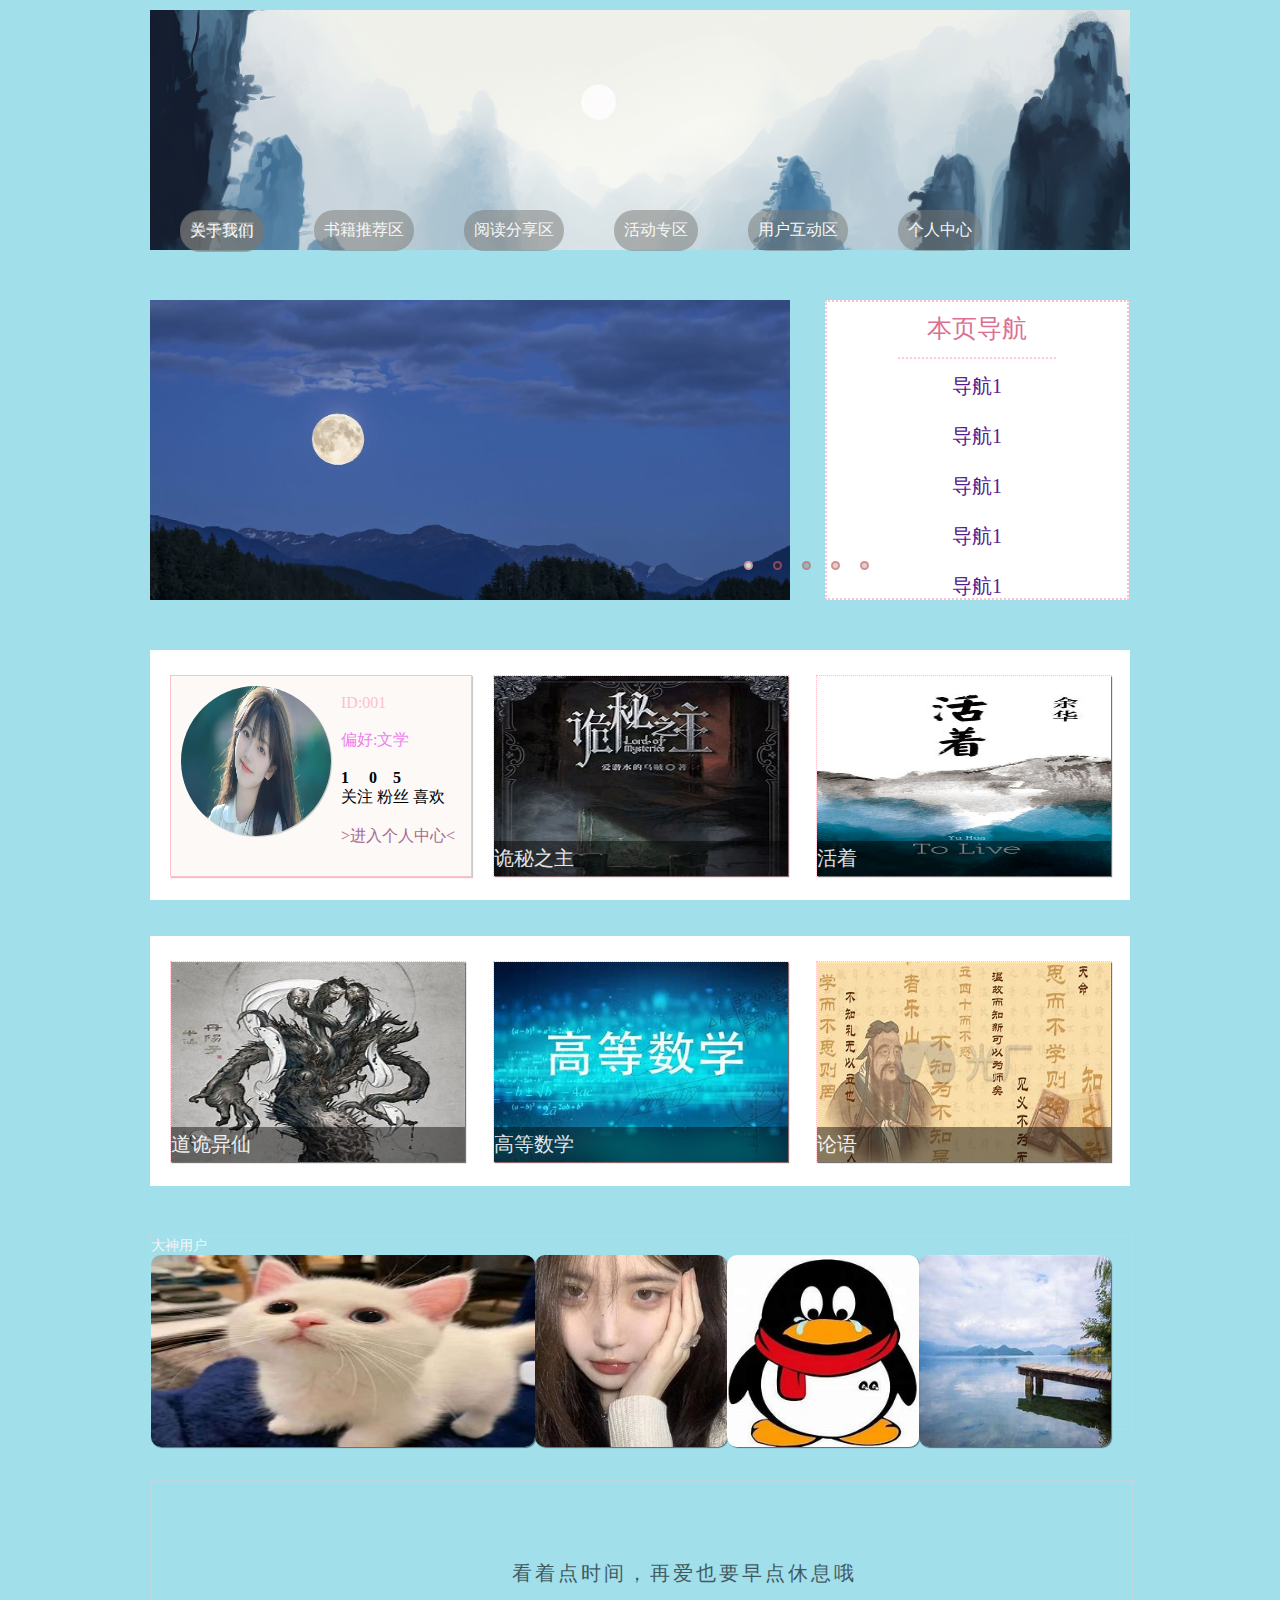
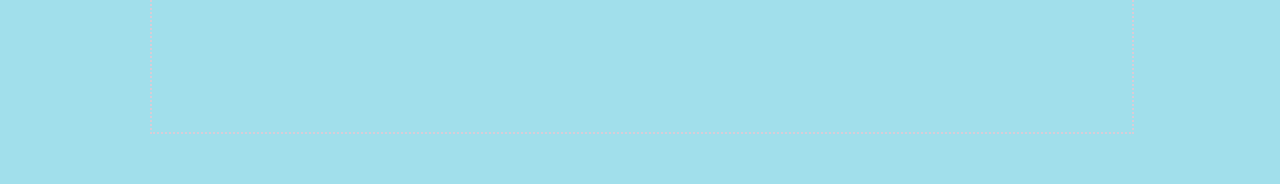
==== web/index.html @ 685b738a "12.10初步" ====
<!DOCTYPE html>
<html>
	<head>
		<meta charset="utf-8">
		<title>墨香幽谷</title>
		<link rel="stylesheet" href="css/1轮播图.css">
		<link rel="stylesheet" href="css/1index.css">
    	<script src="js/jQuery.min.js"></script>
		<link rel="stylesheet" href="css/1其他样式.css">
		<link rel="stylesheet" href="css/1xiabian.css">
	</head>
	<body>
		<div class="box">
			<div class="banner">
			</div> 
			<ul class="ul0">
			  <a href="2登录页面.html"><li class="bannerli">登录页面</li></a>
			  <a href="6书籍推荐区.html"><li class="bannerli">书籍推荐区</li></a>
			  <a href="8阅读分享区.html"><li class="bannerli">阅读分享区</li></a>
			  <a href="5活动专区.html"><li class="bannerli">活动专区</li></a>
			  <a href="5用户互动区.html"><li class="bannerli">用户互动区</li></a>
			  <a href="3个人中心.html"><li class="bannerli">个人中心</li></a>
			  <a href="4关于我们.html"><li class="bannerli">关于我们</li></a>
			</ul>
			<div class="wrap">
				<ul class="list">
					<li class="item active"></li>
					<li class="item"></li>
					<li class="item"></li>
					<li class="item"></li>
					<li class="item"></li>
					<button class="btn" id="goPre"></button>
					<button class="btn" id="goNext"></button>
				</ul>
				<ul class="pointList">
					<li class="point active" data-index='0'></li>
					<li class="point" data-index='1'></li>
					<li class="point" data-index='2'></li>
					<li class="point" data-index='3'></li>
					<li class="point" data-index='4'></li>
				</ul>
			</div>
			<script src="js/1轮播图.js"></script>
			<div class="head">
				<p class="word" style="font-size: 25px;">
					本页导航
				</p>
				<span style="color: pink;">........................................</span>
				<br>
				<ul>
					<li>
						<p class="word"><a href="">导航1</a> </p>
					</li>
					<li>
						<p class="word"><a href="">导航1</a> </p>
					</li>
					<li>
						<p class="word"><a href="">导航1</a> </p>
					</li>
					<li>
						<p class="word"><a href="">导航1</a> </p>
					</li>
					<li>
						<p class="word"><a href="">导航1</a> </p>
					</li>
	
				</ul>
	
			</div>
	
	
	
			<div class="box0">
				<div class="box1">
					<div class="box11">
	
						<img src="img/【哲风壁纸】清纯女大-美女.png" alt="" id="rabbit">
						<br>
	
						<div class="word2">
							<font style="color:pink;"> ID:001</font>
	
							<br><br>
							<font style="color:violet;">偏好:文学</font>
							<br><br>
							<strong>1&nbsp;&nbsp;&nbsp;&nbsp;&nbsp;0&nbsp;&nbsp;&nbsp;&nbsp;5 </strong>
							<br>
							关注 粉丝 喜欢
							<br> <br>
							<a href="个人中心.html">>进入个人中心< </a>
	
						</div>

	
					</div>
					<div class="box12" id="box12">
						<a href="">
							<img src="img/5.jpg" alt="">
							<p class="p1" id="pp1">诡秘之主 </p>
							<div class="word">
								<p class="p2" id="p1">蒸汽与机械的浪潮中，谁能触及非凡。历史和黑暗的迷雾里，又是谁在耳语。我从诡秘中醒来，睁眼看见这个世界：
									枪械，大炮，巨舰，飞空艇，差分机；魔药，占卜，诅咒，倒吊人，封印物……光明依旧照耀，神秘从未远离，这是一段“愚者”的传说。 [3]
									黑铁纪元，七位正统神灵与四大国统治着北大陆。蒸汽与机械的浪潮中，工业化社会迅速发展成形，而在看似平静繁荣的表面下，则是一个神秘扭曲，乃至疯狂的非凡世界。</p>
							</div>
						</a>
					</div>
					<div class="box13" id="box13">
						<a href="">
							<img src="img/6.jpg" alt="">
							<p class="p1" id="pp2"> 活着 </p>
							<div class="word">
								<p class="p2" id="p2">《活着》讲述一个人一生的故事，这是一个历尽世间沧桑和磨难老人的人生感言，是一幕演绎人生苦难经历的戏剧。
									小说的叙述者“我”在年轻时获得了一个游手好闲的职业——去乡间收集民间歌谣。
									在夏天刚刚来到的季节，遇到那位名叫福贵的老人，听他讲述了自己坎坷的人生经历</p>
							</div>
						</a>
					</div>
				</div>


				<br><br>
				<div class="box2">
					<div class="box21">
						<a href="">
							<img src="img/7.jpg" alt="">
							<p class="p1">道诡异仙 </p>
							<div class="word">
								<p class="p2">诡异的天道，异常的仙佛，是真？是假？ 陷入迷惘的李火旺无法分辨。
									可让他无法分辨的不仅仅只是这些。还有他自己，他病了，病的很重。</p>
							</div>
						</a>
					</div>
					<div class="box22">
						<a href="">
							<img src="img/8.jpg" alt="">
							<p class="p1">高等数学 </p>
							<div class="word">
								<p class="p2">
									高等数学是指相对于初等数学和中等数学而言，数学的对象及方法较为繁杂的一部分，中学的代数、几何以及简单的集合论初步、逻辑初步称为中等数学，
									将其作为中小学阶段的初等数学与大学阶段的高等数学的过渡。
									通常认为，高等数学是由微积分学，较深入的代数学、几何学以及它们之间的交叉内容所形成的一门基础学科。
									主要内容包括：数列、极限、微积分、空间解析几何与线性代数、级数、常微分方程。工科、理科、财经类研究生考试的基础科目。</p>
							</div>
						</a>
					</div>
					<div class="box23">
						<a href="">
							<img src="img/9.jpg" alt="">
							<p class="p1">论语</p>
							<div class="word">
								<p class="p2">《论语》是一部以记言为主的语录体散文集，主要以语录和对话文体的形式记录了孔子及其弟子的言行，
									集中体现了孔子的政治、审美、道德伦理和功利等价值思想。
									《论语》内容涉及政治、教育、文学、哲学以及立身处世的道理等多方面。现存《论语》20篇，492章，
									其中记录孔子与弟子及时人谈论之语约444章，记孔门弟子相互谈论之语48章。</p>
							</div>
						</a>
					</div>
				</div>
	
			</div>
	
			<script>
	
				$(".p1").mouseenter(function () {
					$(this).next("div").children('p').fadeIn(1000)
				})
				$(".p1").mouseleave(function () {
					$(this).next("div").children('p').fadeOut(1000)
				})
	
			</script>
	
	
			<div class="box3">
				<p class="vvvip">大神用户</p>
				<ul>
					<li class="lilb current"><a href=""><img src="img/10.jpg" alt="" class="big">
							<img src="img/10.jpg" alt="" class="small"></a></li>
	
					<li class="lilb"><a href=""><img src="img/11.jpg" alt="" class="big">
							<img src="img/11.jpg" alt="" class="small"></a></li>
	
					<li class="lilb"><a href=""><img src="img/12.jpg" alt="" class="big">
							<img src="img/12.jpg" alt="" class="small"></a></li>
	
					<li class="lilb"><a href=""><img src="img/13.jpg" alt="" class="big">
							<img src="img/13.jpg" alt="" class="small"></a></li>
	
				</ul>
	
				<audio id="music1" controls="controls" autoplay="autoplay" preload id="music1" hidden>
					<!-- <source src="/Audio/01紫罗兰ED.mp3"/> -->
				</audio>
				<!-- 播放音乐 -->
			</div>
			<script>
				$(function () {
					$(".lilb").mouseenter(function () {
						$(this).stop().animate({
							width: 384
						}, 500).find(".small").stop().fadeOut().siblings(".big").stop().fadeIn();
						$(this).siblings(".lilb").stop().animate({
							width: 192
						}).find(".small").stop().fadeIn().siblings(".big").stop().fadeOut();
					})
				})
			</script>
	
			<div class="box4" >
				<pre style="font-size: 20px;letter-spacing: 3px;line-height: 25px;">
	
		
				</pre>
				
			<div class="box41" id="show" style="font-size: 25px;margin-left: 105px;"></div> 
			<pre style="font-size: 20px;letter-spacing: 3px;line-height: 35px;">
			看着点时间，再爱也要早点休息哦
			</pre>
			</div>
			<script>
	
				function setTime() {
					var data = new Date();
					var hh = data.getHours();
					mm = data.getMinutes();
					ss = data.getSeconds();
					data = data.getDate();
					if(ss < 10){
						ss = "0"+ss
					}
					$("#show").text( "[ "+hh + " : " + mm + " : " + ss+" ]");
				}
				//设置时间间隔
				setInterval(setTime, 1000);
			
			
			</script>
			<div class="box5">
				
			</div>
		</div>
	</body>
</html>
---- web/css/1轮播图.css ----
.warp {
    width: 400px;
    height: 400px;
    position: relative;
   

}

/* 图片的ul */
.list {
    margin: 50px  0px ;
    width:50%;
    height:300px;
    list-style: none;
    position: absolute;
}

/* 图片的li */
.item {
    width: 100%;
    height: 100%;
    position: absolute;
    /* 0.8s淡入淡出效果*/
    transition: all .8s;
}

.item:nth-child(1) {
    background-image: url(../img/【哲风壁纸】天涯共此时-海上生明月.png);
    background-repeat: no-repeat;
    background-size: 100%;
}

.item:nth-child(2) {
    background-image: url(../img/【哲风壁纸】Chris插画-大虹树.png);
    background-repeat: no-repeat;
    background-size: 100%;
}

.item:nth-child(3) {
    background-image: url(../img/【哲风壁纸】插画-自制.png);
    background-repeat: no-repeat;
    background-size: 100%;
}

.item:nth-child(4) {
    background-image: url(../img/【哲风壁纸】海边的夕阳-看海.png);
    background-repeat: no-repeat;
    background-size: 100%;
}

.item:nth-child(5) {
    background-image: url(../img/【哲风壁纸】美女-黑丝.png);
    background-repeat: no-repeat;
    background-size: 100%;
}

#goPre {
    left: 0px;
}

#goNext {
    right: 0px;
}

.item.active {
    z-index: 10;
    opacity: 1;
}

/* 点的ul */
.pointList {    
    list-style: none;
    float: left;
    position: relative;
    left: 450px;
    z-index: 1000;
}

/* 点的li */
.point {
    width: 5px;
    height: 5px;
    border: 2px solid rgba(196, 105, 105, 0.6);
    background-color: rgba(117, 18, 18, 0.2);
    border-radius: 100%; /*圆点*/    
    float: left;
    margin: 10px ;
    margin-top: 310px;    
    cursor: pointer;/* 出手的形状 */

}

/* 控制播到该照片时点为实心的的时候 */
.point.active {
    background-color: rgba(255, 255, 255, 0.8); 
}
---- web/css/1index.css ----
* {
    margin: 0;
    padding: 0;
}

body {
    margin: 10px 150px 0;
    /* background-image: linear-gradient(#71bfd6, #9198e5);
    background-repeat: no-repeat; */
    background-color: rgba(144, 217, 231, 0.849);
}

/* .ul0{
    position: relative;
} */


.banner {
    height: 240px;
    width: 100%;
    text-align: center;
    line-height: 200px;
    background-image: url(../img/4.png);
    background-repeat: no-repeat;
    background-position-y: -45px;
    background-size: 100%;
}

.bannerli{
    padding: 10px;
    list-style: none;
    float: left;
    position: relative;
    margin:-40px 20px 0 30px;
    color:rgb(245, 247, 247);
    background-color:rgba(119, 119, 116,0.5);
    border-radius: 20px;
}

.bannerli:hover{
    color: rgba(8, 245, 233, 0.9);
    transition: 1s;
    border-radius: 15px;
}
---- web/css/1其他样式.css ----
.head1 {
    position: relative;
}

.head {
    width: 300px;
    height: 296px;
    margin: 50px 0px;
    border: 2px dotted pink;
    text-align: center;
    position: absolute;
    right: 151px;
    background-color: white;

}

.word {
    font-family: 仿宋;
    font-size: 20px;
    color: palevioletred;
    margin-top: 10px;
}





.head li {
    list-style: none;
    height: 40px;
}



.box0 {

    position: relative;
    top: 400px;
}

.box1 {
    position: relative;
    width: 100%;
    height: 250px;
    background-color: white;
}

.box11 {
    width: 30%;
    height: 200px;
    background-color: rgba(238, 227, 213, 0.2);
    border: 1px dotted pink;
    position: absolute;
    top: 25px;
    left: 20px;
    box-shadow: 1px 1px 1px rgba(0, 0, 0, 0.2);

}

.box12 {
    width: 30%;
    height: 200px;
    background-color: rgba(238, 227, 213, 0.2);
    border: 1px dotted pink;
    position: absolute;
    left: 35%;
    top: 25px;

}

.box13 {
    width: 30%;
    height: 200px;
    background-color: rgba(238, 227, 213, 0.2);
    border: 1px dotted pink;
    position: absolute;
    left: 68%;
    top: 25px;

}

#rabbit {
    width: 150px;
    height: 150px;
    border-radius: 100%;
    position: absolute;
    left: 10px;
    top: 10px;
    box-shadow: 1px 1px 1px rgba(0, 0, 0, 0.2);

}

#rabbit:hover {
    box-shadow: 2px 2px 2px rgba(0, 0, 0, 0.2);

}

.word2 {
    margin-left: 170px;
    font-family: 仿宋;
}



.box2 {
    position: relative;
    width: 100%;
    height: 250px;
    background-color: white;
}

.box21 {
    width: 30%;
    height: 200px;
    background-color: rgba(238, 227, 213, 0.2);
    border: 1px dotted pink;
    position: absolute;
    top: 25px;
    left: 20px;
}

.box22 {
    width: 30%;
    height: 200px;
    background-color: rgba(238, 227, 213, 0.2);
    border: 1px dotted pink;
    position: absolute;
    left: 35%;
    top: 25px;

}

.box23 {
    width: 30%;
    height: 200px;
    background-color: rgba(238, 227, 213, 0.2);
    border: 1px dotted pink;
    position: absolute;
    left: 68%;
    top: 25px;

}



.box11 {
    width: 300px;
    height: 200px;
    border: 1px solid pink;
}

.box img {
    width: 100%;
    height: 100%;
    box-shadow: 1px 1px 1px rgba(0, 0, 0, 0.5);

}

.box img:hover {
    box-shadow: 3px 2px 2px rgba(85, 5, 5, 0.5);

}


.p1 {
    width: 100%;
    height: 35px;
    color: whitesmoke;
    background-color: rgba(0, 0, 0, .5);
    line-height: 35px;
    margin-top: -39px;
    font-size: 20px;
    font-family: 仿宋;
    opacity: 0.9;
}

.p1:hover {
    color: pink;
    transition: 1s;

}

.p2 {
    width: 100%;
    height: 60px;
    color: thistle;
    background-color: rgba(0, 0, 0, .5);
    font-size: 14px;
    margin-top: -105px;
    opacity: 0.9;
    display: none;
}
.vvvip{
    color: whitesmoke;
    font-size: 14px;
}
a{
    text-decoration: none;
}

.box0 a {
    text-decoration: none;
    color: rgb(168, 105, 144);

}

.box0 a:hover {
    color: rgb(26, 162, 196);
    font-size: 17px;
}

.banner1 {
    position: absolute;
    top: 201px;
    right: 230px;

}

.li2 {
    padding: 4px;
    list-style: none;
    float: left;
    margin: 20px;
    background-color: cornsilk;
    border-radius: 10px;
    opacity: 0.9;

}

.box4 {
    position: relative;
    width: 100%;
    height: 250px;
    /* background-color: white; */
    top: 50px;
    border: 2px dotted pink;
    opacity: 0.6;
}
.box5 {
    position: relative;
    width: 100%;
    height: 50px;
    top: 50px;
    
}
---- web/css/1xiabian.css ----
.small {
    width: 192px;
    height: 192px;
    border-radius: 10px; 
    position: absolute;
    left: 0px;
    top: 0px; 
}

.big {
   
    width: 384px;
    height: 192px;
    
    display: none;
    border-radius: 10px;
}
 .lilb{
    list-style: none;
    float: left;
    position: relative;
    width: 192px;
    height: 192px;
}

.current{
    width: 384px;
}

.current .big {
    display: block;         
}

.current .small {
    display: none;
}
.box3 {
    
    width: 100%;
    height: 192px;
    margin-top: 450px;
    border: 1px dotted pink;
}
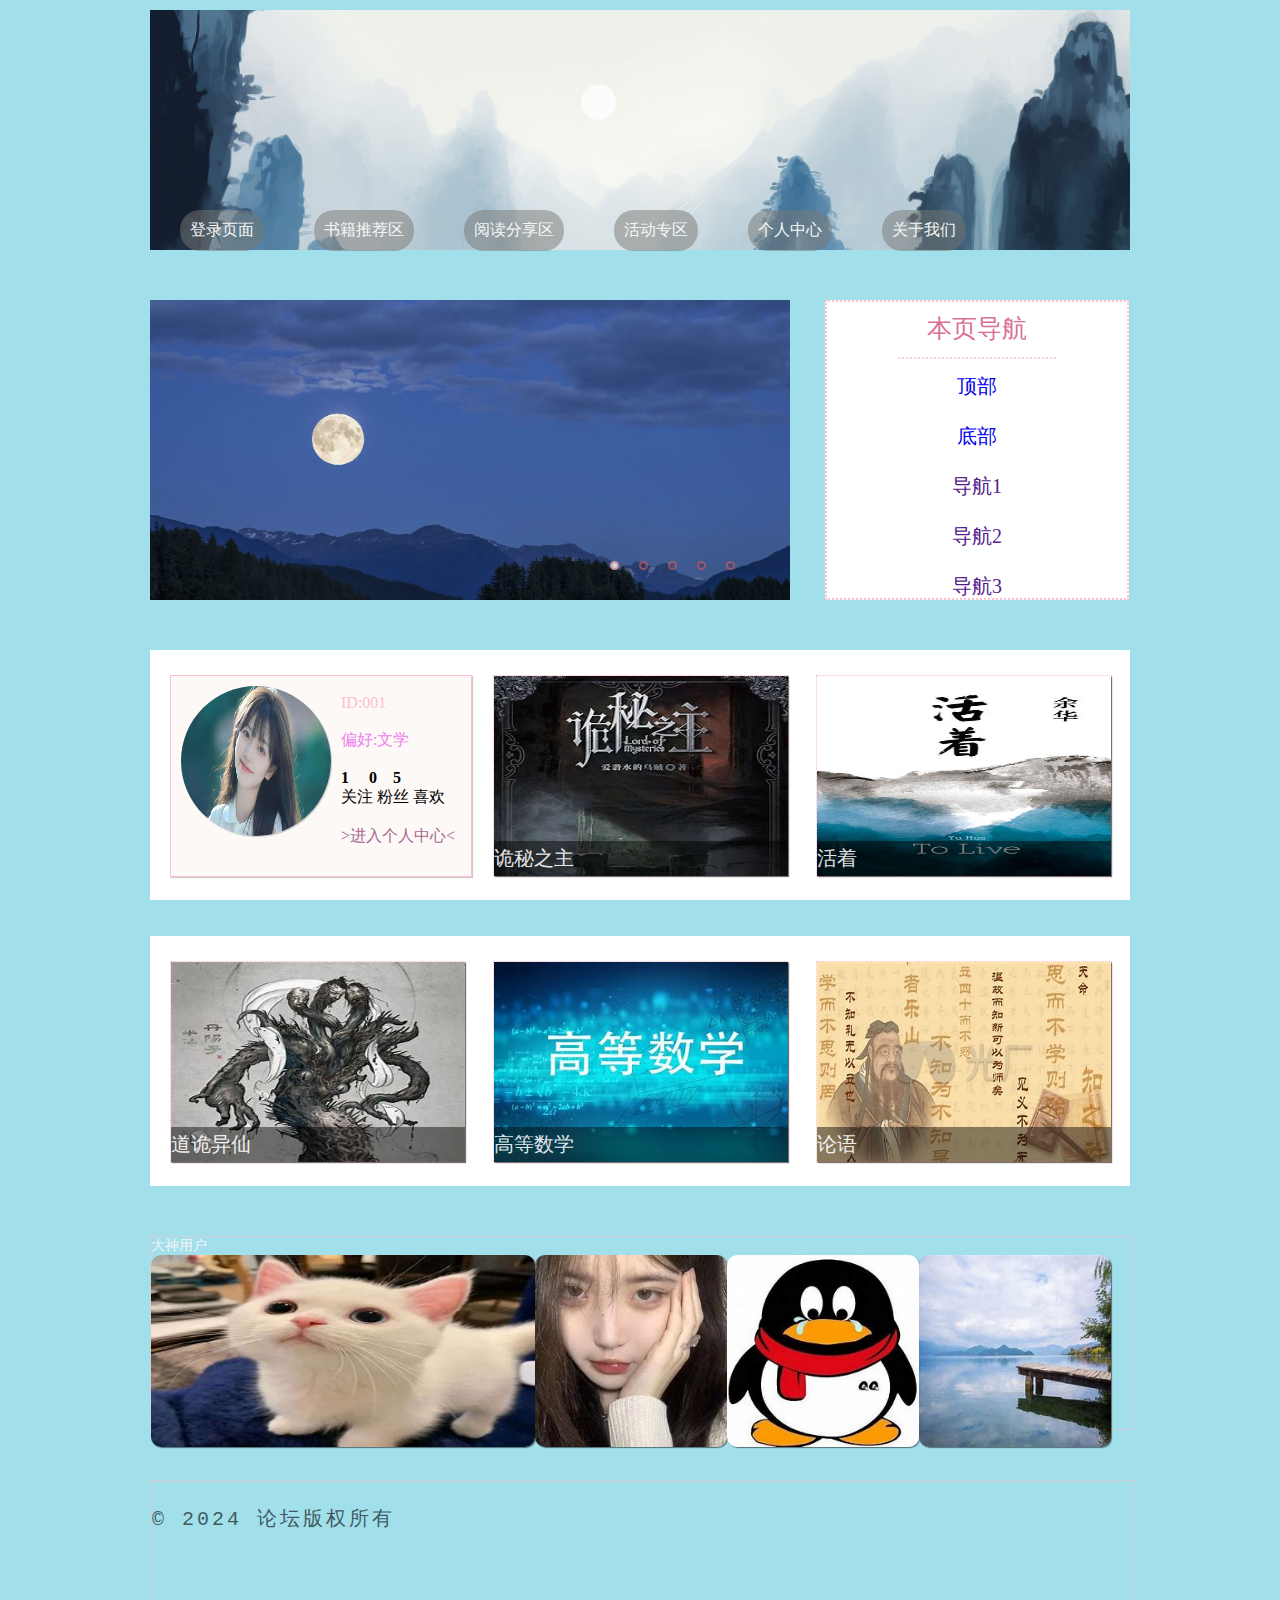
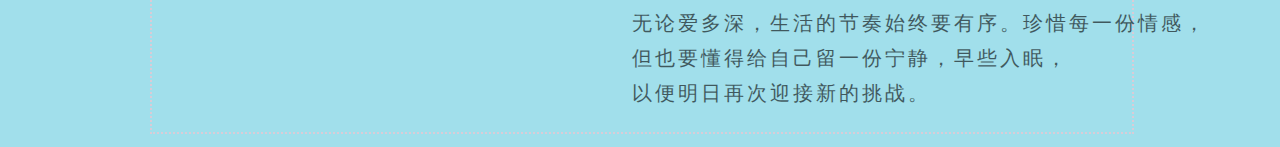
==== commit 25570630: "12.13终" ====
--- a/web/index.html
+++ b/web/index.html
@@ -2,7 +2,7 @@
 <html>
 	<head>
 		<meta charset="utf-8">
-		<title>墨香幽谷</title>
+		<title>YD论坛</title>
 		<link rel="stylesheet" href="css/1轮播图.css">
 		<link rel="stylesheet" href="css/1index.css">
     	<script src="js/jQuery.min.js"></script>
@@ -10,15 +10,14 @@
 		<link rel="stylesheet" href="css/1xiabian.css">
 	</head>
 	<body>
-		<div class="box">
+		<div class="box",id="top">
 			<div class="banner">
 			</div> 
 			<ul class="ul0">
 			  <a href="2登录页面.html"><li class="bannerli">登录页面</li></a>
 			  <a href="6书籍推荐区.html"><li class="bannerli">书籍推荐区</li></a>
-			  <a href="8阅读分享区.html"><li class="bannerli">阅读分享区</li></a>
+			  <a href="7阅读分享区.html"><li class="bannerli">阅读分享区</li></a>
 			  <a href="5活动专区.html"><li class="bannerli">活动专区</li></a>
-			  <a href="5用户互动区.html"><li class="bannerli">用户互动区</li></a>
 			  <a href="3个人中心.html"><li class="bannerli">个人中心</li></a>
 			  <a href="4关于我们.html"><li class="bannerli">关于我们</li></a>
 			</ul>
@@ -49,19 +48,19 @@
 				<br>
 				<ul>
 					<li>
+						<p class="word"><a href="#top">顶部</a> </p>
+					</li>
+					<li>
+						<p class="word"><a href="#show">底部</a> </p>
+					</li>
+					<li>
 						<p class="word"><a href="">导航1</a> </p>
 					</li>
 					<li>
-						<p class="word"><a href="">导航1</a> </p>
-					</li>
-					<li>
-						<p class="word"><a href="">导航1</a> </p>
-					</li>
-					<li>
-						<p class="word"><a href="">导航1</a> </p>
-					</li>
-					<li>
-						<p class="word"><a href="">导航1</a> </p>
+						<p class="word"><a href="">导航2</a> </p>
+					</li>
+					<li>
+						<p class="word"><a href="">导航3</a> </p>
 					</li>
 	
 				</ul>
@@ -208,13 +207,15 @@
 	
 			<div class="box4" >
 				<pre style="font-size: 20px;letter-spacing: 3px;line-height: 25px;">
-	
+					<p>© 2024 论坛版权所有</p>
 		
 				</pre>
 				
 			<div class="box41" id="show" style="font-size: 25px;margin-left: 105px;"></div> 
 			<pre style="font-size: 20px;letter-spacing: 3px;line-height: 35px;">
-			看着点时间，再爱也要早点休息哦
+				无论爱多深，生活的节奏始终要有序。珍惜每一份情感，
+				但也要懂得给自己留一份宁静，早些入眠，
+				以便明日再次迎接新的挑战。
 			</pre>
 			</div>
 			<script>
@@ -235,9 +236,7 @@
 			
 			
 			</script>
-			<div class="box5">
-				
-			</div>
+			
 		</div>
 	</body>
 </html>